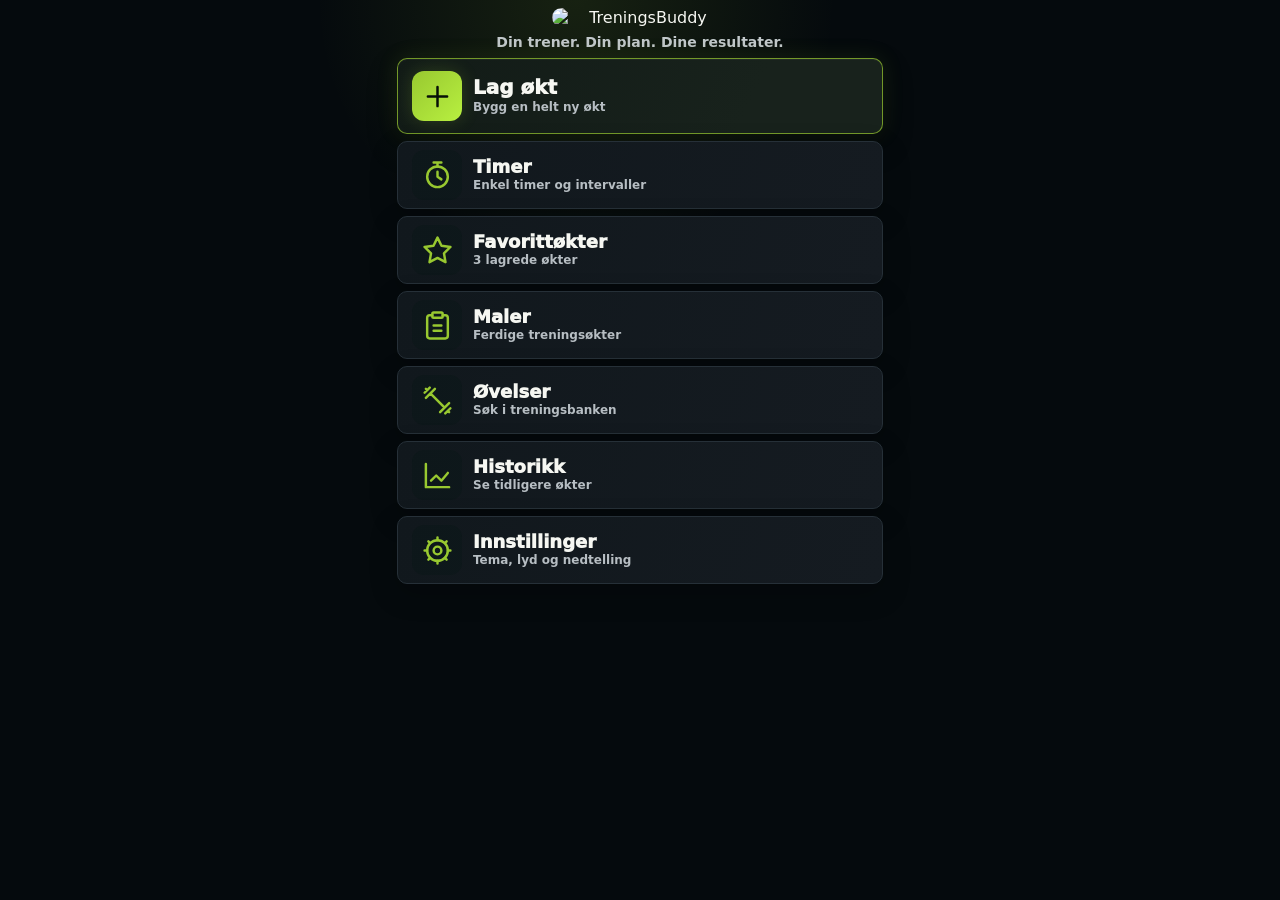
==== index.html @ 5ba58747 "BUGFIX" ====
﻿<!doctype html>
<html lang="no">
  <head>
    <meta charset="utf-8" />
    <meta name="viewport" content="width=device-width, initial-scale=1" />
    <meta name="theme-color" content="#0a0d10" />
    <link rel="manifest" href="./manifest.webmanifest" />
    <link rel="icon" type="image/png" sizes="32x32" href="./assets/icons/treningsbuddy-favicon-32.png?v=178" />
    <link rel="apple-touch-icon" href="./assets/icons/treningsbuddy-apple-touch-icon.png?v=178" />
    <meta http-equiv="Cache-Control" content="no-cache, no-store, must-revalidate" />
    <link rel="stylesheet" href="./app.css?v=180" />
    <title>treningsbuddy</title>
  </head>
  <body>
    <button class="globalHome" id="globalHome" type="button" aria-label="Gå til startsiden"><svg class="startPlay" viewBox="0 0 24 24" aria-hidden="true"><path d="m8 5 11 7-11 7z"/></svg><span>Start</span></button>
    <main class="app">
      <header class="topbar">
        <div><p class="eyebrow">treningsbuddy</p><h1>Min økt</h1></div>
      </header>
      <section class="grid" id="view"></section>
    </main>
    <script src="./workout-categories.js?v=180" defer></script>
    <script src="./description-loader.js?v=180" defer></script>
  </body>
</html>
---- app.css ----
﻿:root { color-scheme: dark; --bg:#0a0d10; --panel:#14181d; --strong:#1b2027; --line:#2b333d; --text:#f6f7f2; --muted:#a8b0b7; --accent:#98c830; --ink:#091007; --blue:#78b7ff; }
      * { box-sizing:border-box; }
      body { margin:0; min-height:100vh; background:linear-gradient(180deg,rgba(152,200,48,.08),transparent 220px),var(--bg); color:var(--text); font-family:Inter,system-ui,-apple-system,BlinkMacSystemFont,"Segoe UI",sans-serif; }
      button,input,textarea,select { font:inherit; }
      button { border:0; }
      h1,h2,h3,p { margin:0; }
      h1 { font-size:28px; line-height:1.05; }
      h2 { font-size:19px; }
      h3 { font-size:15px; line-height:1.25; }
      .app { width:min(100%,1120px); margin:0 auto; padding:14px 12px 40px; }
      .globalHome { position:fixed; top:10px; left:10px; z-index:50; min-height:42px; border-radius:8px; color:var(--text); background:#151b20; border:1px solid var(--line); padding:0 13px; font-weight:900; box-shadow:0 8px 24px rgba(0,0,0,.3); cursor:pointer; }
      .topbar { padding-left:74px; }
      .topbar,.quick,.section,.cardTop,.historyRow,.builderHead { display:flex; align-items:center; justify-content:space-between; gap:12px; }
      .topbar { padding:6px 2px 14px 74px; }
      .section { min-height:42px; margin-bottom:12px; }
      .eyebrow { color:var(--accent); font-size:12px; font-weight:900; text-transform:uppercase; }
      .stats { display:grid; gap:4px; justify-items:end; color:var(--muted); font-size:12px; font-weight:800; }
      .tabs { display:flex; gap:8px; overflow-x:auto; margin:0 -12px 14px; padding:0 12px 4px; scrollbar-width:none; }
      .tabs::-webkit-scrollbar { display:none; }
      .tab,.chip,.primary,.secondary,.icon { min-height:42px; border-radius:8px; cursor:pointer; font-weight:900; }
      .tab { flex:0 0 auto; color:var(--muted); background:var(--panel); border:1px solid var(--line); padding:0 12px; }
      .active,.chip.active { color:var(--ink); background:var(--accent); border-color:var(--accent); }
      .quick,.panel { background:rgba(20,24,29,.94); border:1px solid var(--line); border-radius:8px; box-shadow:0 16px 40px rgba(0,0,0,.28); }
      .quick { margin-bottom:14px; padding:14px; }
      .panel { padding:14px; }
      .grid { display:grid; gap:12px; }
      .cards { display:grid; grid-template-columns:1fr; gap:12px; }
      .homeHero,.flowGrid,.timerChoiceGrid { display:grid; gap:12px; }
      .homeDashboard { display:grid; gap:12px; }
      .homeChoice.homeSecondaryChoice { min-height:86px; }
      .homeTools { display:grid; grid-template-columns:repeat(2,minmax(0,1fr)); gap:10px; }
      .homeTool { display:flex; min-height:72px; flex-direction:column; align-items:flex-start; justify-content:center; gap:5px; color:var(--text); text-align:left; cursor:pointer; }
      .homeTool span,.homeChoice.homeSettingsChoice span { font-size:16px; font-weight:900; }
      .homeTool small,.homeChoice.homeSettingsChoice small { color:var(--muted); font-size:12px; font-weight:800; }
      .homeChoice.homeSettingsChoice { min-height:64px; padding:14px 18px; }
      .homeChoice,.flowChoice { width:100%; min-height:132px; align-items:flex-start; flex-direction:column; text-align:left; padding:18px; }
      .homeChoice span,.flowChoice span { display:block; font-size:22px; line-height:1.1; }
      .homeChoice small,.flowChoice small { color:inherit; opacity:.76; font-size:13px; font-weight:800; }
      .flowChoice { color:var(--text); cursor:pointer; }
      .compactFlowGrid { grid-template-columns:repeat(2,minmax(0,1fr)); gap:8px; }
      .compactFlowChoice { min-height:58px; align-items:center; justify-content:center; padding:10px; text-align:center; }
      .compactFlowChoice span { font-size:16px; line-height:1.15; }
      .compactFlowChoice small { color:var(--muted); opacity:1; font-size:12px; }
      .emptyCategory { display:grid; gap:10px; text-align:center; }
      .emptyCategory .actionPair { justify-content:center; }
      .timerChoiceGrid { grid-template-columns:repeat(3,minmax(0,1fr)); }
      .muted { color:var(--muted); }
      .primary,.secondary,.icon { display:inline-flex; align-items:center; justify-content:center; gap:8px; }
      .primary { background:var(--accent); color:var(--ink); padding:11px 14px; }
      .secondary,.chip,.icon { color:var(--text); background:var(--strong); border:1px solid var(--line); }
      .secondary { padding:11px 13px; }
      .icon { width:42px; flex:0 0 42px; }
      .small { width:34px; min-height:34px; flex-basis:34px; }
      .smallText { min-height:34px; padding:0 10px; font-size:12px; }
      .chipRow,.tags,.buttons,.metaLine { display:flex; flex-wrap:wrap; gap:8px; }
      .actionPair { justify-content:flex-end; }
      .chip { padding:0 12px; }
      .pill,.tag { display:inline-flex; align-items:center; min-height:26px; border:1px solid var(--line); border-radius:999px; color:var(--muted); background:rgba(255,255,255,.04); padding:5px 9px; font-size:12px; font-weight:800; }
      .list { display:grid; gap:8px; }
      .categoryGrid { display:grid; grid-template-columns:repeat(2,minmax(0,1fr)); gap:8px; }
      .exerciseList { display:grid; gap:8px; max-height:55vh; overflow:auto; padding-right:2px; }
      .exercisePick { display:grid; grid-template-columns:1fr auto; gap:8px 10px; align-items:center; border:1px solid var(--line); border-radius:8px; background:rgba(255,255,255,.035); padding:10px; }
      .builderSummary,.addedNotice { border:1px solid rgba(120,183,255,.45); border-radius:8px; background:rgba(120,183,255,.08); color:var(--text); padding:10px; font-size:13px; font-weight:800; }
      .addedNotice { border-color:rgba(152,200,48,.55); background:rgba(152,200,48,.1); }
      .newWorkoutPanel { border-color:rgba(120,183,255,.55); }
      .newWorkoutPanel:focus { outline:2px solid var(--accent); outline-offset:2px; }
      .activeWorkoutPanel { border-color:rgba(152,200,48,.75); background:rgba(20,29,22,.96); }
      .historyRow,.bankLine,.builderLine,.setRow { border:1px solid var(--line); border-radius:8px; background:rgba(255,255,255,.035); padding:10px; }
      .clickableRow { align-items:center; }
      .clickableRow .textButton { text-align:left; }
      .exerciseName { color:var(--text); font-size:15px; min-height:0; }
      .bankLine { display:grid; grid-template-columns:1fr auto; align-items:center; gap:10px; }
      .builderLine { display:grid; gap:10px; }
      .selectedExerciseCard { gap:8px; padding:10px 11px; }
      .selectedExerciseMain { display:grid; grid-template-columns:minmax(0,1fr) auto; align-items:center; gap:10px; min-width:0; }
      .selectedExerciseMain h3 { min-width:0; }
      .selectedExerciseMain .exerciseName { max-width:100%; text-align:left; overflow-wrap:anywhere; }
      .selectedExerciseMain .setCountControls { margin:0; gap:5px; white-space:nowrap; }
      .selectedExerciseMain .setCountControls .icon { width:34px; height:34px; min-height:34px; flex-basis:34px; font-size:19px; }
      .selectedExerciseMain .setCountControls strong { display:inline-block; min-width:52px; color:var(--muted); font-size:12px; line-height:1; text-align:center; white-space:nowrap; }
      .selectedExerciseActions { display:grid; grid-template-columns:minmax(82px,1fr) 34px 34px auto; align-items:center; gap:6px; }
      .selectedExerciseActions .compactAction { width:34px; height:34px; min-height:34px; flex-basis:34px; padding:0; font-size:17px; }
      .removeAction { min-height:34px; color:var(--muted); background:transparent; padding:0 7px; font-size:12px; font-weight:800; cursor:pointer; }
      .removeAction:hover,.removeAction:focus { color:#ffb4ac; background:rgba(255,120,105,.08); border-radius:8px; }
      .setRow { display:grid; grid-template-columns:28px 1fr 1fr auto auto; align-items:end; gap:8px; }
      .setNo { min-height:44px; display:grid; place-items:center; color:var(--muted); font-weight:900; }
      label { display:grid; gap:5px; color:var(--muted); font-size:12px; font-weight:900; }
      input,textarea,select { width:100%; color:var(--text); background:#0e1216; border:1px solid var(--line); border-radius:8px; min-height:44px; padding:11px; outline:0; }
      input[type="checkbox"] { width:18px; min-height:18px; accent-color:var(--accent); }
      textarea { min-height:70px; resize:vertical; }
      input:focus,textarea:focus,select:focus { border-color:var(--accent); }
      .meta,.records,.adviceGrid,.progressionGrid,.profileGrid,.sessionMeta,.historyControls,.timerGrid { display:grid; gap:8px; color:var(--muted); font-size:13px; }
      .filterGrid { grid-template-columns:repeat(2,minmax(0,1fr)); }
      .filterGrid input { grid-column:1/-1; }
      .records { grid-template-columns:repeat(2,minmax(0,1fr)); font-weight:800; }
      .progressionGrid { grid-template-columns:repeat(2,minmax(0,1fr)); }
      .stepList { margin:8px 0 0; padding-left:20px; color:var(--muted); }
      .stepList li + li { margin-top:4px; }
      .compactList { margin:8px 0 0; padding-left:18px; color:var(--muted); }
      .compactList li + li { margin-top:4px; }
      .compactList li { white-space:pre-line; }
      .profileGrid section { border:1px solid var(--line); border-radius:8px; background:rgba(255,255,255,.025); padding:10px; }
      .detailPanel { max-width:860px; margin:0 auto; }
      .detailPanel > h2 { margin:0 0 4px; font-size:26px; }
      .techniqueGuide { display:grid; }
      .techniqueGuide section { padding:14px 0; border-bottom:1px solid var(--line); }
      .techniqueGuide section:last-child { border-bottom:0; }
      .techniqueGuide h3 { margin:0 0 8px; font-size:16px; }
      .techniqueGuide p { margin:0; color:var(--muted); line-height:1.55; }
      .techniqueSteps { padding-top:10px; }
      .techniqueSteps .stepList { color:var(--text); font-size:15px; line-height:1.5; }
      .techniqueGuide textarea { min-height:88px; }
      .youtubeSearchButton { display:inline-flex; width:auto; }
      .repsCompact { display:grid; gap:6px; margin-bottom:10px; color:var(--muted); font-size:14px; }
      .videoPanel { display:grid; gap:10px; border:1px solid var(--line); border-radius:8px; background:rgba(255,255,255,.03); padding:12px; }
      .videoEmbed { width:100%; aspect-ratio:16/9; border:0; border-radius:8px; background:#0e1216; }
      .favoriteCard { border-color:rgba(152,200,48,.65); }
      .timerGrid { grid-template-columns:repeat(4,minmax(0,1fr)); }
      .cue { color:var(--text); border-color:rgba(152,200,48,.45); }
      .spark { height:54px; display:grid; grid-template-columns:repeat(8,minmax(5px,1fr)); align-items:end; gap:4px; border:1px solid var(--line); border-radius:8px; padding:8px; background:#0e1216; }
      .spark span { min-height:6px; border-radius:999px 999px 2px 2px; background:linear-gradient(180deg,var(--accent),var(--blue)); }
      .empty { color:var(--muted); border:1px dashed var(--line); border-radius:8px; padding:18px; text-align:center; }
      .link,.textButton { color:var(--accent); background:transparent; padding:0; font-weight:900; text-decoration:none; width:fit-content; }
      .advice { border-left:3px solid var(--accent); padding:8px 10px; background:rgba(152,200,48,.08); border-radius:0 8px 8px 0; }
      .sessionMeta { grid-template-columns:repeat(4,minmax(0,1fr)); }
      .historyControls { grid-template-columns:1fr 180px; }
      .focusWorkout { display:grid; gap:14px; }
      .workoutProgress { height:8px; overflow:hidden; border-radius:999px; background:#0e1216; border:1px solid var(--line); }
      .workoutProgress span { display:block; height:100%; border-radius:999px; background:linear-gradient(90deg,var(--accent),var(--blue)); }
      .neighborGrid { display:grid; grid-template-columns:repeat(2,minmax(0,1fr)); gap:10px; }
      .neighborCard { display:grid; gap:4px; min-height:78px; border:1px solid var(--line); border-radius:8px; background:rgba(255,255,255,.035); padding:10px; }
      .neighborCard span,.clockLabel { color:var(--muted); font-size:12px; font-weight:900; }
      .neighborCard strong { font-size:14px; line-height:1.2; }
      .neighborCard small,.exercisePlan { color:var(--muted); font-size:13px; }
      .emptyNeighbor { opacity:.58; }
      .currentExerciseCard { display:grid; gap:12px; text-align:center; border:1px solid rgba(152,200,48,.55); border-radius:8px; background:rgba(152,200,48,.07); padding:16px; }
      .currentExerciseCard h1 { font-size:clamp(30px,7vw,56px); letter-spacing:0; overflow-wrap:anywhere; }
      .currentExerciseCard .exerciseName { font-size:inherit; color:var(--text); margin:0 auto; }
      .workoutClock { width:min(72vw,260px); aspect-ratio:1; margin:2px auto; display:grid; place-items:center; border-radius:50%; border:10px solid rgba(152,200,48,.35); background:radial-gradient(circle,rgba(152,200,48,.16),rgba(10,13,16,.92)); color:var(--text); font-size:clamp(42px,14vw,76px); line-height:1; font-weight:1000; font-variant-numeric:tabular-nums; box-shadow:0 0 0 1px var(--line),0 18px 42px rgba(0,0,0,.35); }
      .workoutClock.running { border-color:var(--accent); color:var(--accent); }
      .intervalStatus { display:flex; align-items:center; justify-content:center; gap:12px; font-weight:900; }
      .intervalStatus strong { min-width:92px; border-radius:8px; padding:8px 12px; background:var(--strong); }
      .intervalStatus .work { color:var(--ink); background:var(--accent); }
      .intervalStatus .rest { color:#06101b; background:var(--blue); }
      .intervalStatus .done { color:var(--text); background:var(--strong); }
      .strengthMode { display:grid; gap:4px; border:1px solid var(--line); border-radius:8px; background:rgba(255,255,255,.035); padding:14px; }
      .strengthMode span { color:var(--muted); font-size:13px; }
      .soundPicker { display:grid; gap:10px; border:1px solid var(--line); border-radius:8px; background:rgba(255,255,255,.03); padding:12px; }
      .commonTimerSettings { display:grid; gap:12px; border:1px solid rgba(120,183,255,.5); border-radius:8px; background:rgba(120,183,255,.07); padding:12px; }
      .randomWorkoutRow { display:flex; align-items:center; justify-content:flex-end; gap:10px; flex-wrap:wrap; }
      .randomCountChoices { display:flex; gap:6px; }
      .builderTopActions { display:grid; grid-template-columns:1fr 1fr; gap:8px; }
      .builderTopActions button { min-height:50px; }
      .randomChoicePanel { display:flex; align-items:center; justify-content:space-between; gap:12px; padding:10px 0; border-bottom:1px solid var(--line); }
      .builderFilters { padding:10px 0; border-bottom:1px solid var(--line); }
      .setCountControls { display:flex; align-items:center; gap:10px; margin-top:8px; }
      .setCountControls .icon { width:40px; height:40px; min-height:40px; padding:0; font-size:22px; }
      .exerciseActions { justify-content:center; }
      .swapPanel { display:grid; gap:10px; text-align:left; border:1px solid rgba(120,183,255,.5); border-radius:8px; background:#101820; padding:12px; }
      .swapList { display:grid; gap:8px; max-height:48vh; overflow:auto; }
      .swapOption { display:grid; gap:4px; width:100%; min-height:58px; text-align:left; color:var(--text); background:var(--strong); border:1px solid var(--line); border-radius:8px; padding:10px; cursor:pointer; }
      .swapOption:hover,.swapOption:focus { border-color:var(--accent); }
      .swapOption span { color:var(--muted); font-size:12px; }
      .activeTimerControls { text-align:left; }
      .activeTimerButtons,.navButtons { justify-content:center; }
      button:disabled { opacity:.45; cursor:not-allowed; }
      @media (max-width:560px) { .topbar,.quick,.cardTop { align-items:stretch; flex-direction:column; } .quick .primary { width:100%; } .section { align-items:center; } .section .secondary { width:auto; flex:0 0 auto; } .setRow { grid-template-columns:24px 1fr 1fr; } .setRow .secondary { grid-column:1/-1; } .sessionMeta,.historyControls,.records,.progressionGrid,.filterGrid,.timerGrid,.categoryGrid,.timerChoiceGrid,.neighborGrid { grid-template-columns:1fr; } .exercisePick { grid-template-columns:1fr; } .actionPair { display:grid; grid-template-columns:repeat(2,minmax(0,1fr)); width:100%; } .actionPair .primary { grid-column:1/-1; } .actionPair .primary,.actionPair .secondary,.navButtons .primary,.navButtons .secondary,.activeTimerButtons .primary,.activeTimerButtons .secondary { width:100%; min-height:44px; } }
      @media (min-width:760px) { .cards { grid-template-columns:repeat(2,minmax(0,1fr)); } }
      @media (min-width:1040px) { .cards.three { grid-template-columns:repeat(3,minmax(0,1fr)); } }



      body.focusModeActive { background:#050708; }
      body.focusModeActive .topbar, body.focusModeActive .tabs, body.focusModeActive .quick { display:none; }
      body.focusModeActive .app { max-width:760px; padding:62px 10px 28px; }
      .focusScreen { display:grid; gap:14px; min-height:calc(100vh - 24px); border-color:rgba(152,200,48,.58); background:linear-gradient(180deg,rgba(152,200,48,.08),rgba(10,13,16,.98) 220px); touch-action:pan-y; }
      .focusTop { display:flex; align-items:center; justify-content:space-between; gap:10px; color:var(--muted); font-size:13px; font-weight:900; }
      .focusTopActions { display:flex; align-items:center; gap:8px; }
      .focusMenuWrap { position:relative; }
      .focusMenuButton { width:40px; min-width:40px; height:40px; min-height:40px; display:grid; place-items:center; padding:0; border-radius:8px; font-size:22px; line-height:1; }
      .focusDropdown { position:absolute; z-index:30; top:calc(100% + 8px); right:0; width:min(250px,calc(100vw - 34px)); display:grid; gap:7px; padding:9px; border:1px solid rgba(152,200,48,.45); border-radius:10px; background:#151b20; box-shadow:0 18px 44px rgba(0,0,0,.55); }
      .focusDropdown button { width:100%; min-height:44px; text-align:left; justify-content:flex-start; }
      body.lightMode .focusDropdown { background:#fff; }
      .focusHero { display:grid; gap:8px; text-align:center; padding:8px 0 2px; }
      .focusHero h1, .minimalFocus h1 { font-size:clamp(38px,10vw,76px); line-height:1; letter-spacing:0; overflow-wrap:anywhere; }
      .focusHero .exerciseName { color:var(--text); font-size:inherit; margin:0 auto; }
      .focusInfo { display:grid; gap:12px; text-align:center; border:1px solid rgba(255,255,255,.08); border-radius:8px; background:rgba(255,255,255,.035); padding:14px; }
      .focusPrimary { width:100%; min-height:58px; font-size:17px; }
      .setProgress { display:grid; grid-template-columns:repeat(auto-fit,minmax(24px,1fr)); gap:7px; }
      .setProgress span { height:7px; border-radius:4px; background:var(--line); }
      .setProgress span.done { background:var(--accent); }
      .nextExercise { display:grid; gap:4px; border-top:1px solid var(--line); padding-top:12px; }
      .nextExercise span,.nextExercise small { color:var(--muted); }
      .focusSecondary { display:grid; grid-template-columns:1fr auto; gap:8px; }
      .focusMore { display:grid; gap:10px; border-top:1px solid var(--line); padding-top:10px; }
      .timerFocus { background:rgba(152,200,48,.045); }
      .setCheckRow { display:grid; grid-template-columns:repeat(auto-fit,minmax(48px,1fr)); gap:8px; }
      .setCheck { min-height:48px; border-radius:8px; background:var(--strong); border:1px solid var(--line); color:var(--text); font-weight:1000; }
      .setCheck.done { background:var(--accent); color:var(--ink); border-color:var(--accent); }
      .restFocus { display:grid; gap:8px; justify-items:center; border:1px solid rgba(120,183,255,.4); border-radius:8px; background:rgba(120,183,255,.08); padding:12px; }
      .restFocus strong { font-size:clamp(34px,11vw,64px); font-variant-numeric:tabular-nums; color:var(--blue); }
      .focusBlock { display:grid; gap:8px; border:1px solid var(--line); border-radius:8px; background:rgba(255,255,255,.028); padding:12px; }
      .focusBlock h2 { font-size:15px; color:var(--accent); }
      .focusList { margin:0; padding-left:20px; color:var(--text); font-weight:800; }
      .focusList li + li { margin-top:6px; }
      .warningBlock { border-color:rgba(255,205,117,.38); background:rgba(255,205,117,.07); }
      .warningBlock.isExpandable { cursor:pointer; }
      .warningBlock h2 { display:flex; align-items:center; justify-content:space-between; gap:10px; }
      .warningBlock h2 span { color:var(--muted); font-size:12px; font-weight:900; }
      .focusMistakeList { display:grid; gap:10px; margin:0; padding:0; list-style:none; color:var(--text); }
      .focusMistakeList li { display:grid; gap:4px; }
      .focusMistakeList strong { font-size:14px; }
      .focusMistakeList span { color:var(--muted); line-height:1.45; }
      .focusBottom { position:sticky; bottom:8px; z-index:5; border:1px solid rgba(255,255,255,.08); border-radius:8px; background:rgba(10,13,16,.92); backdrop-filter:blur(10px); padding:8px; }
      .setLogOverlay { position:fixed; inset:0; z-index:1200; display:grid; place-items:center; background:rgba(2,5,7,.78); backdrop-filter:blur(8px); padding:18px; }
      .setLogDialog { width:min(100%,390px); display:grid; gap:14px; color:var(--text); background:#141a1f; border:1px solid rgba(152,200,48,.45); border-radius:8px; box-shadow:0 24px 70px rgba(0,0,0,.58),0 0 26px rgba(152,200,48,.08); padding:20px; }
      .setLogDialog h2 { color:var(--accent); font-size:13px; text-transform:uppercase; }
      .setLogDialog h3 { font-size:23px; }
      .previousSet { color:var(--muted); font-size:13px; font-weight:800; }
      .setLogFields { display:grid; grid-template-columns:1fr 1fr; gap:10px; }
      .setLogDialog .primary,.setLogDialog .secondary { width:100%; min-height:50px; }
      .prNotice { border:1px solid rgba(152,200,48,.5); border-radius:8px; background:rgba(152,200,48,.1); color:var(--accent); padding:10px; font-weight:1000; }
      .historyExercise { display:grid; gap:0; }
      .historySetLogs { display:grid; gap:5px; margin:-1px 8px 0; border:1px solid var(--line); border-top:0; border-radius:0 0 8px 8px; background:rgba(152,200,48,.04); padding:9px 11px; color:var(--muted); font-size:12px; font-weight:750; }
      .prBadge { display:inline-flex; align-items:center; min-height:20px; margin-left:5px; border-radius:999px; background:var(--accent); color:var(--ink); padding:2px 7px; font-size:10px; font-weight:1000; }
      .minimalFocus { place-content:center; text-align:center; }
      .minimalFocus .focusCue { display:grid; gap:6px; border:1px solid var(--line); border-radius:8px; padding:12px; background:rgba(255,255,255,.035); }
      .templateCard .historyRow { grid-template-columns:1fr auto; }
      @media (max-width:560px) { .globalHome { top:8px; left:8px; } .topbar { padding:48px 2px 14px; } .randomWorkoutRow .secondary { width:100%; } .focusTop { align-items:center; flex-direction:row; } .focusBottom { display:grid; grid-template-columns:1fr; } .focusBottom .primary, .focusBottom .secondary { width:100%; min-height:50px; } .focusScreen .sessionMeta { grid-template-columns:1fr; } }

.settingsStack { display:grid; gap:12px; }
.settingsGroup { display:grid; gap:16px; }
.settingRow,.volumeSetting>span { display:flex; align-items:center; justify-content:space-between; gap:12px; }
.segmented { display:flex; gap:6px; }
.volumeSetting { display:grid; gap:8px; }
.volumeSetting output { color:var(--accent); font-weight:900; }
.toggleSetting { display:grid; grid-template-columns:auto 1fr; align-items:center; gap:10px; cursor:pointer; }
.toggleSetting input { width:22px; min-height:22px; accent-color:var(--accent); }
.toggleSetting span { display:grid; gap:3px; }
.toggleSetting small { color:var(--muted); }
body.lightMode { color-scheme:light; --bg:#f4f6f3; --panel:#ffffff; --strong:#edf1ec; --line:#c9d2c9; --text:#172019; --muted:#5c685f; background:linear-gradient(180deg,rgba(152,200,48,.09),transparent 220px),var(--bg); }
body.lightMode .quick,body.lightMode .panel { background:rgba(255,255,255,.97); box-shadow:0 12px 30px rgba(28,45,31,.1); }
body.lightMode .tab,body.lightMode .globalHome { background:#fff; }
body.lightMode input,body.lightMode textarea,body.lightMode select { background:#fff; color:var(--text); }
body.lightMode .exercisePick,body.lightMode .historyRow,body.lightMode .bankLine,body.lightMode .builderLine,body.lightMode .setRow,body.lightMode .focusBlock { background:rgba(20,45,25,.035); }
body.lightMode .focusScreen { background:linear-gradient(180deg,rgba(152,200,48,.1),rgba(255,255,255,.98) 220px); }
body.lightMode .focusBottom { background:rgba(255,255,255,.94); }
@media (max-width:560px) { .settingRow { align-items:flex-start; flex-direction:column; } .segmented { width:100%; } .segmented .chip { flex:1; } }.commonSetControls { display:grid; gap:10px; border:1px solid rgba(152,200,48,.42); border-radius:8px; background:rgba(152,200,48,.07); padding:12px; }
.commonSetChoices { display:flex; flex-wrap:wrap; align-items:end; gap:7px; }
.customSetChoice { display:grid; gap:4px; min-width:112px; color:var(--muted); font-size:12px; font-weight:800; }
.customSetChoice input { width:112px; }
body.lightMode .commonSetControls { background:rgba(152,200,48,.08); }
@media (max-width:560px) { .commonSetChoices .chip { flex:1 1 42px; } .customSetChoice { flex:1 1 112px; } }
.commonSetConfirm { display:flex; align-items:center; justify-content:space-between; gap:10px; border-top:1px solid rgba(152,200,48,.35); padding-top:10px; }
@media (max-width:560px) { .commonSetConfirm { align-items:stretch; flex-direction:column; } }
.stagePrompt,.completionScreen { align-content:center; text-align:center; }
.stagePrompt h1,.completionScreen h1 { font-size:clamp(30px,9vw,54px); }
.guidedPreview { display:grid; gap:7px; text-align:left; }
.guidedPreview span { display:grid; grid-template-columns:30px 1fr; align-items:center; gap:8px; border:1px solid var(--line); border-radius:8px; padding:9px; background:rgba(255,255,255,.035); }
.guidedPreview b { display:grid; place-items:center; width:28px; height:28px; border-radius:50%; background:var(--strong); }
.stageChoiceButtons { display:grid; grid-template-columns:1fr 1fr; gap:10px; }
.stageChoiceButtons button { min-height:58px; }
.guidedStage { align-content:start; text-align:center; }
.completionMessage { color:var(--accent); font-size:clamp(22px,7vw,36px); font-weight:1000; }
.completionStats { display:grid; grid-template-columns:repeat(4,minmax(0,1fr)); gap:8px; }
.completionStats span { display:grid; gap:5px; border:1px solid var(--line); border-radius:8px; padding:12px 8px; background:rgba(255,255,255,.035); }
.completionStats small { color:var(--muted); }
.completionScreen label { display:grid; gap:8px; text-align:left; font-weight:900; }
body.lightMode .guidedPreview span,body.lightMode .completionStats span { background:rgba(20,45,25,.035); }
@media (max-width:560px) { .stageChoiceButtons { grid-template-columns:1fr; } .completionStats { grid-template-columns:repeat(2,minmax(0,1fr)); } }
.timerStepPanel { max-width:680px; margin:0 auto; }
.timerStepPanel > .primary { width:100%; min-height:52px; }

@media (max-width:380px) { .selectedExerciseMain { grid-template-columns:1fr; } .selectedExerciseMain .setCountControls { justify-content:flex-start; } }

.compactTemplateCard { align-content:start; }
.templateMeta { grid-template-columns:repeat(3,minmax(0,1fr)); }
.templateExerciseDetails { border-top:1px solid var(--line); border-bottom:1px solid var(--line); padding:8px 0; }
.templateExerciseDetails summary { color:var(--accent); font-weight:900; cursor:pointer; list-style-position:inside; }
.templateExerciseDetails[open] summary { margin-bottom:8px; }
@media (max-width:560px) { .templateMeta { grid-template-columns:1fr 1fr; } .templateMeta span:last-child { grid-column:1/-1; } }
body.homeScreenActive { background:radial-gradient(circle at 45% 0,rgba(152,200,48,.12),transparent 260px),#050a0d; }
body.homeScreenActive .globalHome { display:none; }
body.homeScreenActive .app { width:min(100%,520px); padding:8px 17px 24px; }
body.homeScreenActive .topbar { display:block; padding:0 11px 8px; }
.homeBrand { display:grid; justify-items:center; gap:7px; text-align:center; }
.homeBrandImage { width:clamp(148px,42vw,176px); object-fit:contain; object-position:center; display:block; border-radius:16px; margin:0 auto; }
.homeBrand h1 { color:#98c830; font-size:clamp(34px,9.5vw,43px); line-height:1; letter-spacing:0; font-weight:1000; }
.homeBrand p { color:#c2c8cb; font-size:14px; font-weight:700; }
body.homeScreenActive .homeDashboard { gap:7px; }
.homeMenuCard { width:100%; min-height:68px; display:grid; grid-template-columns:50px minmax(0,1fr); align-items:center; gap:11px; color:var(--text); background:linear-gradient(105deg,#11181d,#151b21); border:1px solid #263038; border-radius:10px; padding:8px 14px; text-align:left; box-shadow:0 10px 28px rgba(0,0,0,.22); cursor:pointer; }
.homeMenuCard:hover,.homeMenuCard:focus-visible { border-color:rgba(152,200,48,.65); box-shadow:0 12px 30px rgba(0,0,0,.25),0 0 18px rgba(152,200,48,.08); outline:0; }
.homeMenuPrimary { min-height:76px; color:var(--text); background:linear-gradient(115deg,#121b17,#18221c 72%); border-color:rgba(152,200,48,.72); box-shadow:0 12px 30px rgba(0,0,0,.28),0 0 22px rgba(152,200,48,.12),inset 0 1px 0 rgba(255,255,255,.04); }
.homeMenuIcon { width:50px; height:50px; display:grid; place-items:center; color:#98c830; border-radius:12px; background:rgba(7,24,20,.28); font-size:38px; line-height:1; font-weight:500; }
.homeMenuPrimary .homeMenuIcon { color:#071007; background:linear-gradient(135deg,#98c830,#b8f040); font-size:40px; box-shadow:0 0 18px rgba(152,200,48,.2); }
.homeMenuCopy { min-width:0; display:grid; gap:3px; }
.homeMenuCopy strong { font-size:18px; line-height:1.08; font-weight:950; }
.homeMenuCopy small { color:#b7bec3; font-size:12px; line-height:1.15; font-weight:700; }
.homeMenuPrimary .homeMenuCopy strong { color:#f6f7f2; font-size:20px; }
.homeMenuPrimary .homeMenuCopy small { color:#b7bec3; }
body.lightMode.homeScreenActive { background:#f4f6f3; }
body.lightMode .homeBrand h1 { color:#6f921f; }
body.lightMode .homeBrand p { color:var(--muted); }
body.lightMode .homeMenuCard { color:var(--text); background:#fff; border-color:var(--line); box-shadow:0 10px 24px rgba(28,45,31,.08); }
body.lightMode .homeMenuPrimary { color:var(--text); background:#fff; border-color:#87b02c; box-shadow:0 10px 24px rgba(28,45,31,.08),0 0 18px rgba(152,200,48,.14); }
body.lightMode .homeMenuCopy small { color:var(--muted); }
body.lightMode .homeMenuPrimary .homeMenuCopy small { color:var(--muted); }
@media (max-height:760px) { body.homeScreenActive .app { padding-top:6px; padding-bottom:18px; } body.homeScreenActive .topbar { padding-bottom:7px; } .homeBrand { gap:6px; } .homeBrandImage { width:clamp(138px,40vw,164px); } .homeBrand p { font-size:13px; } body.homeScreenActive .homeDashboard { gap:6px; } .homeMenuCard { min-height:63px; padding-top:7px; padding-bottom:7px; } .homeMenuPrimary { min-height:70px; } }
@media (max-width:380px) { body.homeScreenActive .app { padding-left:12px; padding-right:12px; } .homeBrandImage { width:clamp(136px,42vw,158px); } .homeMenuCard { grid-template-columns:48px minmax(0,1fr); padding:7px 12px; } .homeMenuIcon { width:48px; height:48px; } }
.homeMenuIcon svg { width:31px; height:31px; fill:none; stroke:currentColor; stroke-width:1.9; stroke-linecap:round; stroke-linejoin:round; }
.homeMenuPrimary .homeMenuIcon svg { width:33px; height:33px; stroke-width:1.8; }

body.flowSelectionActive { overflow-x:hidden; background:radial-gradient(circle at 50% 0,rgba(152,200,48,.07),transparent 250px),#050a0d; }
body.flowSelectionActive .globalHome,body.flowSelectionActive .topbar { display:none; }
body.flowSelectionActive .app { width:min(100%,560px); padding:14px 17px 28px; }
.flowSelectionHeader { position:relative; display:grid; grid-template-columns:minmax(0,1fr) auto; align-items:start; gap:16px; margin-bottom:22px; padding:12px 2px 0; }
.flowSelectionTitle { min-width:0; }
.flowSelectionLogo { height:clamp(88px,16vw,96px); width:auto; object-fit:contain; justify-self:end; align-self:start; margin-top:0; opacity:.96; filter:drop-shadow(0 10px 20px rgba(0,0,0,.28)); }
.flowCategoryArrow svg { width:25px; height:25px; fill:none; stroke:currentColor; stroke-width:2; stroke-linecap:round; stroke-linejoin:round; }
.flowBrand { margin-bottom:12px; color:#98c830; font-size:12px; line-height:1; font-weight:1000; white-space:nowrap; }
.flowSelectionHeader h2 { font-size:38px; line-height:1.02; font-weight:1000; }
.flowSubtitle { margin-top:9px; color:#aeb7bc; font-size:16px; line-height:1.2; font-weight:650; }
.flowCategoryGrid { display:grid; grid-template-columns:repeat(2,minmax(0,1fr)); grid-template-rows:repeat(5,minmax(88px,1fr)); gap:10px; min-height:calc(100dvh - 174px); }
.flowCategoryCard { position:relative; isolation:isolate; overflow:hidden; min-width:0; min-height:0; display:grid; grid-template-columns:54px minmax(0,1fr); align-items:center; gap:12px; color:var(--text); background:linear-gradient(145deg,#121a1f,#0b1216 82%); border:1px solid #29363d; border-radius:8px; padding:12px; text-align:left; box-shadow:0 8px 20px rgba(0,0,0,.24),inset 0 1px 0 rgba(255,255,255,.025); cursor:pointer; transition:transform .18s ease,border-color .18s ease,box-shadow .18s ease,background-color .18s ease; -webkit-tap-highlight-color:transparent; }
.flowCategoryCard::before { display:none; }
.flowCategoryCard::after { display:none; }
.flowCategoryCard:hover,.flowCategoryCard:focus-visible,.flowCategoryCard.isSelected { transform:translateY(-2px); border-color:rgba(152,200,48,.58); box-shadow:0 16px 32px rgba(0,0,0,.34),0 0 22px rgba(152,200,48,.09),inset 0 1px 0 rgba(255,255,255,.04); outline:0; }
.flowCategoryCard:active { transform:scale(.982); border-color:rgba(152,200,48,.8); box-shadow:0 6px 16px rgba(0,0,0,.3),0 0 24px rgba(152,200,48,.16); }
.flowCategoryIcon { position:relative; z-index:1; width:54px; height:54px; display:grid; place-items:center; color:#b8f040; }
.flowCategoryIcon::after { display:none; }
.flowCategoryIcon svg { width:48px; height:48px; fill:none; stroke:currentColor; stroke-width:1.9; stroke-linecap:round; stroke-linejoin:round; }
.flowCategoryCopy { position:relative; z-index:1; min-width:0; display:grid; gap:7px; }
.flowCategoryCopy strong { min-width:0; font-size:18px; line-height:1.05; font-weight:950; white-space:nowrap; letter-spacing:0; }
.flowCategoryCopy small { color:#a9b1b7; font-size:12px; line-height:1.1; font-weight:750; }
.flowCategoryArrow { display:none; }
.flowCategoryCard[data-flow-id="morgen"] .flowCategoryCopy strong { font-size:15px; }
body.lightMode.flowSelectionActive { background:#f4f6f3; }
body.lightMode .flowCategoryCard { background:#fff; border-color:var(--line); box-shadow:0 10px 24px rgba(28,45,31,.08); }
body.lightMode .flowSubtitle,body.lightMode .flowCategoryCopy small { color:var(--muted); }
@media (max-width:420px) { body.flowSelectionActive .app { padding:12px 14px 20px; } .flowSelectionHeader { margin-bottom:18px; padding-top:8px; gap:12px; } .flowSelectionLogo { height:clamp(84px,21vw,94px); width:auto; } .flowSelectionHeader h2 { font-size:35px; } .flowSubtitle { margin-top:8px; font-size:15px; } .flowCategoryGrid { grid-template-rows:repeat(5,minmax(82px,1fr)); min-height:calc(100dvh - 164px); gap:9px 10px; } .flowCategoryCard { grid-template-columns:42px minmax(0,1fr); gap:8px; padding:10px 8px; } .flowCategoryIcon { width:42px; height:42px; } .flowCategoryIcon svg { width:39px; height:39px; } .flowCategoryCopy { gap:5px; } .flowCategoryCopy strong { font-size:15px; } .flowCategoryCard[data-flow-id="kroppsvekt"] .flowCategoryCopy strong { font-size:13px; } .flowCategoryCard[data-flow-id="morgen"] .flowCategoryCopy strong { font-size:12px; } .flowCategoryCopy small { font-size:11px; } }

.globalHome { display:inline-flex; align-items:center; gap:8px; }
.startPlay { width:19px; height:19px; fill:none; stroke:var(--accent); stroke-width:2; stroke-linecap:round; stroke-linejoin:round; }

.selectedExerciseList { display:grid; gap:8px; }
.selectedExerciseCard { position:relative; touch-action:none; user-select:none; cursor:grab; transition:transform .18s ease,box-shadow .18s ease,border-color .18s ease,opacity .18s ease; }
.selectedExerciseHeader { display:grid; grid-template-columns:minmax(0,1fr) 36px; align-items:center; gap:10px; }
.selectedExerciseHeader h3 { min-width:0; }
.selectedExerciseHeader .exerciseName { max-width:100%; overflow-wrap:anywhere; text-align:left; }
.selectedExerciseActions { display:flex; align-items:center; justify-content:space-between; gap:10px; }
.selectedExerciseActions .setCountControls { margin:0; }
.selectedExerciseActions .techniqueAction { margin-left:auto; }
.trashAction { width:36px; height:36px; display:grid; place-items:center; padding:0; border-radius:8px; }
.trashAction svg { width:19px; height:19px; fill:none; stroke:currentColor; stroke-width:1.8; stroke-linecap:round; stroke-linejoin:round; }
.selectedExerciseCard.isDragging { cursor:grabbing; transform:scale(1.02); border-color:rgba(152,200,48,.72); background:#1a2025; box-shadow:0 18px 42px rgba(0,0,0,.48); opacity:.98; }
.dragPlaceholder { border:1px dashed rgba(152,200,48,.55); border-radius:8px; background:rgba(152,200,48,.07); transition:height .18s ease,transform .18s ease; }
body.lightMode .selectedExerciseCard.isDragging { background:#fff; box-shadow:0 18px 38px rgba(28,45,31,.2); }
@media (max-width:380px) { .selectedExerciseActions { gap:6px; } .selectedExerciseActions .setCountControls { gap:4px; } }

.backPromptOverlay { position:fixed; inset:0; z-index:2000; display:grid; place-items:center; padding:20px; background:rgba(2,5,7,.78); backdrop-filter:blur(8px); }
.backPrompt { width:min(100%,420px); display:grid; gap:12px; border:1px solid rgba(152,200,48,.45); border-radius:10px; background:#151b20; padding:20px; box-shadow:0 24px 70px rgba(0,0,0,.55); }
.backPrompt h2 { font-size:21px; }
.backPrompt p { color:var(--muted); }
.backPromptActions { display:grid; gap:8px; }
.backPromptActions button { width:100%; min-height:48px; }
.dangerAction { color:#ffb4ac; border-color:rgba(255,120,105,.42); }
body.lightMode .backPrompt { background:#fff; }
.historyViews{flex-shrink:0}
.recordSearch{margin-bottom:14px}
.recordSearch label{font-weight:700}
.personalRecordsGrid{grid-template-columns:repeat(2,minmax(0,1fr))}
.personalRecordCard{gap:14px}
.recordMetrics{display:grid;grid-template-columns:repeat(2,minmax(0,1fr));gap:10px}
.recordMetrics span{display:grid;gap:3px;padding:10px;border:1px solid var(--line);border-radius:8px;background:color-mix(in srgb,var(--panel) 82%,transparent)}
.recordMetrics small{color:var(--muted);font-size:.78rem}
.recordMetrics strong{font-size:.96rem}
.aboutSettings .settingRow{align-items:flex-start}
.aboutSettings .settingRow strong{max-width:62%;text-align:right;font-size:.92rem}
.setLogError{margin:0;color:#ff9b94;font-weight:700;font-size:.88rem}
.workoutPreviewPanel{max-width:760px;margin:0 auto}
.readonlyExerciseList{display:grid;gap:8px}
.readonlyExercise{display:grid;grid-template-columns:32px minmax(0,1fr);align-items:center;gap:10px;padding:12px;border:1px solid var(--line);border-radius:8px;background:color-mix(in srgb,var(--panel) 88%,transparent)}
.readonlyExercise>span{display:grid;place-items:center;width:28px;height:28px;border-radius:50%;background:rgba(152,200,48,.12);color:var(--accent);font-weight:800}
.readonlyExercise div{display:grid;gap:3px;min-width:0}.readonlyExercise strong{overflow-wrap:anywhere}.readonlyExercise small{color:var(--muted)}
.previewActions{margin-top:4px}.previewActions .primary,.previewActions .secondary{min-height:48px}
@media(max-width:700px){.historyHeader{align-items:flex-start;flex-direction:column}.historyViews{width:100%}.historyViews .chip{flex:1}.personalRecordsGrid{grid-template-columns:1fr}.recordMetrics{gap:8px}}

.timerHeader{margin-bottom:12px}
.standaloneTimer{max-width:680px;margin:0 auto;display:grid;gap:18px;text-align:center;padding:clamp(18px,5vw,32px)}
.timerModeTabs{display:grid;grid-template-columns:1fr 1fr;gap:8px}
.timerModeTabs .chip{min-height:44px}
.standalonePhase{color:var(--muted);font-size:.88rem;font-weight:900;letter-spacing:.18em}
.standalonePhase.work{color:var(--accent)}
.standalonePhase.rest{color:#75c8ff}
.standaloneClock{font-variant-numeric:tabular-nums;font-size:clamp(4.5rem,22vw,8.5rem);font-weight:950;line-height:.9;letter-spacing:-.065em;color:var(--text);text-shadow:0 10px 36px rgba(0,0,0,.28)}
.standaloneClock.running{color:var(--accent)}
.standaloneRound{margin-top:-8px;color:var(--muted);font-size:1.05rem;font-weight:800}
.timerMainActions{display:grid;grid-template-columns:2fr 1fr;gap:10px}
.timerMainActions button{min-height:54px;font-size:1rem}
.timerSetup{display:grid;gap:12px;padding-top:18px;border-top:1px solid var(--line);text-align:left}
.timerSetup h3{font-size:1rem}
.timerPresets{display:flex;flex-wrap:wrap;gap:8px}
.timerPresets .chip{flex:1;min-width:72px;min-height:42px}
.timerCustom{display:grid;grid-template-columns:repeat(2,minmax(0,1fr)) auto;align-items:end;gap:10px}
.timerCustom.intervalCustom{grid-template-columns:repeat(3,minmax(0,1fr)) auto}
.timerCustom label{display:grid;gap:6px;color:var(--muted);font-size:.78rem;font-weight:750}
.timerCustom input{width:100%;min-height:44px;text-align:center;font-size:1rem}
.timerCustom button{min-height:44px}
body.lightMode .standaloneClock{text-shadow:none}
@media(max-width:560px){.timerCustom,.timerCustom.intervalCustom{grid-template-columns:repeat(2,minmax(0,1fr))}.timerCustom button{grid-column:1/-1}.standaloneTimer{gap:16px}.timerMainActions{grid-template-columns:1fr 1fr}}
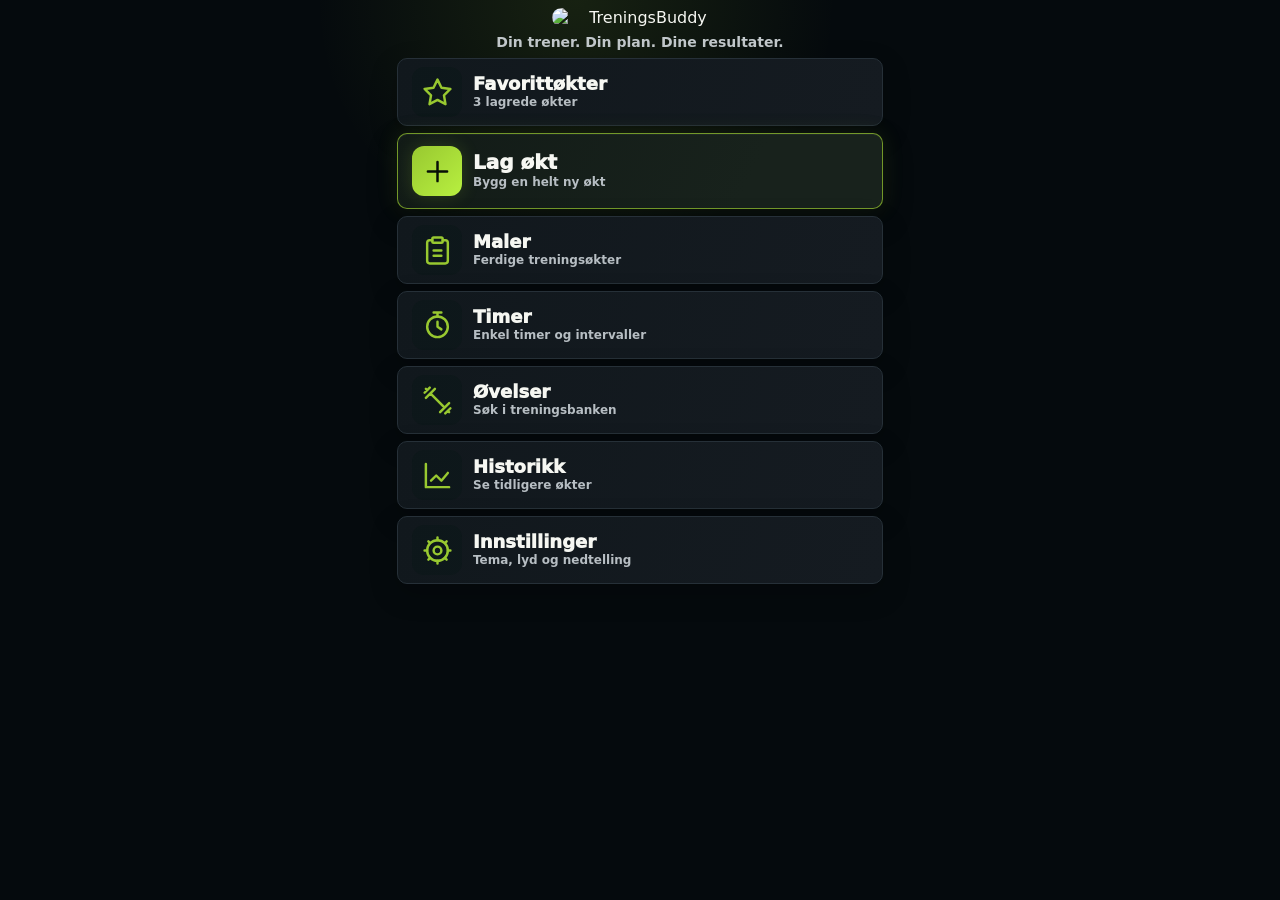
==== commit 8765ecd3: "Update" ====
--- a/index.html
+++ b/index.html
@@ -5,10 +5,10 @@
     <meta name="viewport" content="width=device-width, initial-scale=1" />
     <meta name="theme-color" content="#0a0d10" />
     <link rel="manifest" href="./manifest.webmanifest" />
-    <link rel="icon" type="image/png" sizes="32x32" href="./assets/icons/treningsbuddy-favicon-32.png?v=178" />
-    <link rel="apple-touch-icon" href="./assets/icons/treningsbuddy-apple-touch-icon.png?v=178" />
+    <link rel="icon" type="image/png" sizes="32x32" href="./assets/icons/treningsbuddy-favicon-32.png?v=192" />
+    <link rel="apple-touch-icon" href="./assets/icons/treningsbuddy-apple-touch-icon.png?v=192" />
     <meta http-equiv="Cache-Control" content="no-cache, no-store, must-revalidate" />
-    <link rel="stylesheet" href="./app.css?v=180" />
+    <link rel="stylesheet" href="./app.css?v=192" />
     <title>treningsbuddy</title>
   </head>
   <body>
@@ -19,7 +19,7 @@
       </header>
       <section class="grid" id="view"></section>
     </main>
-    <script src="./workout-categories.js?v=180" defer></script>
-    <script src="./description-loader.js?v=180" defer></script>
+    <script src="./workout-categories.js?v=192" defer></script>
+    <script src="./description-loader.js?v=192" defer></script>
   </body>
 </html>
--- a/app.css
+++ b/app.css
@@ -274,6 +274,12 @@
 @media (max-width:380px) { .selectedExerciseMain { grid-template-columns:1fr; } .selectedExerciseMain .setCountControls { justify-content:flex-start; } }
 
 .compactTemplateCard { align-content:start; }
+.swipeHint { margin:-5px 0 9px; color:var(--muted); font-size:12px; font-weight:800; }
+@media (max-width:759px) {
+  .workoutSwipeCards { display:flex; overflow-x:auto; scroll-snap-type:x mandatory; scroll-padding:12px; overscroll-behavior-x:contain; scrollbar-width:none; margin:0 -12px; padding:0 12px 12px; }
+  .workoutSwipeCards::-webkit-scrollbar { display:none; }
+  .workoutSwipeCards > .panel { flex:0 0 calc(100vw - 24px); width:calc(100vw - 24px); max-width:560px; scroll-snap-align:center; scroll-snap-stop:always; }
+}
 .templateMeta { grid-template-columns:repeat(3,minmax(0,1fr)); }
 .templateExerciseDetails { border-top:1px solid var(--line); border-bottom:1px solid var(--line); padding:8px 0; }
 .templateExerciseDetails summary { color:var(--accent); font-weight:900; cursor:pointer; list-style-position:inside; }
@@ -401,6 +407,7 @@
 .timerSetup h3{font-size:1rem}
 .timerPresets{display:flex;flex-wrap:wrap;gap:8px}
 .timerPresets .chip{flex:1;min-width:72px;min-height:42px}
+#customInterval{flex:1 1 120px;min-width:120px;white-space:nowrap;padding-inline:10px}
 .timerCustom{display:grid;grid-template-columns:repeat(2,minmax(0,1fr)) auto;align-items:end;gap:10px}
 .timerCustom.intervalCustom{grid-template-columns:repeat(3,minmax(0,1fr)) auto}
 .timerCustom label{display:grid;gap:6px;color:var(--muted);font-size:.78rem;font-weight:750}
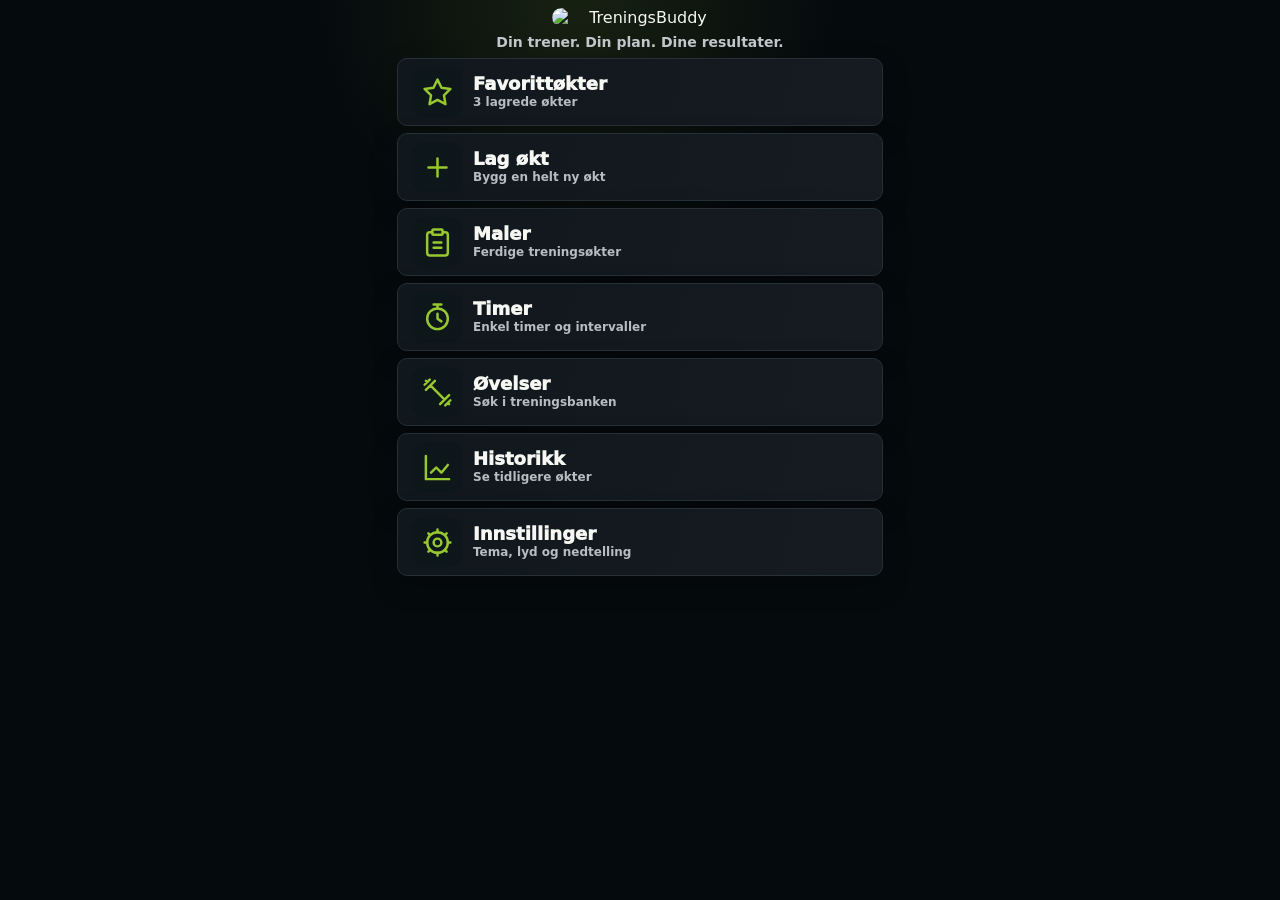
==== commit 54ce62e3: "Update" ====
--- a/index.html
+++ b/index.html
@@ -5,10 +5,10 @@
     <meta name="viewport" content="width=device-width, initial-scale=1" />
     <meta name="theme-color" content="#0a0d10" />
     <link rel="manifest" href="./manifest.webmanifest" />
-    <link rel="icon" type="image/png" sizes="32x32" href="./assets/icons/treningsbuddy-favicon-32.png?v=192" />
-    <link rel="apple-touch-icon" href="./assets/icons/treningsbuddy-apple-touch-icon.png?v=192" />
+    <link rel="icon" type="image/png" sizes="32x32" href="./assets/icons/treningsbuddy-favicon-32.png?v=194" />
+    <link rel="apple-touch-icon" href="./assets/icons/treningsbuddy-apple-touch-icon.png?v=194" />
     <meta http-equiv="Cache-Control" content="no-cache, no-store, must-revalidate" />
-    <link rel="stylesheet" href="./app.css?v=192" />
+    <link rel="stylesheet" href="./app.css?v=194" />
     <title>treningsbuddy</title>
   </head>
   <body>
@@ -19,7 +19,7 @@
       </header>
       <section class="grid" id="view"></section>
     </main>
-    <script src="./workout-categories.js?v=192" defer></script>
-    <script src="./description-loader.js?v=192" defer></script>
+    <script src="./workout-categories.js?v=194" defer></script>
+    <script src="./description-loader.js?v=194" defer></script>
   </body>
 </html>
--- a/app.css
+++ b/app.css
@@ -380,6 +380,14 @@
 .recordMetrics span{display:grid;gap:3px;padding:10px;border:1px solid var(--line);border-radius:8px;background:color-mix(in srgb,var(--panel) 82%,transparent)}
 .recordMetrics small{color:var(--muted);font-size:.78rem}
 .recordMetrics strong{font-size:.96rem}
+.deleteRecordAction{justify-self:start;min-height:36px;padding:7px 11px;font-size:.78rem}
+.exerciseHistoryStrip{display:grid;grid-template-columns:repeat(3,minmax(0,1fr));gap:clamp(8px,3vw,18px);margin:-4px 0 2px;padding:0 2px}
+.exerciseHistoryStrip span{display:grid;gap:2px;min-width:0}
+.exerciseHistoryStrip small,.exerciseHistoryEmpty{color:var(--muted);font-size:.72rem;font-weight:750;line-height:1.2}
+.exerciseHistoryStrip strong{min-width:0;font-size:.9rem;font-weight:850;line-height:1.25;white-space:nowrap;font-variant-numeric:tabular-nums}
+.exerciseHistoryEmpty{margin:-3px 2px 2px}
+.minimalFocus .exerciseHistoryStrip{width:100%;text-align:left}
+@media(max-width:360px){.exerciseHistoryStrip{gap:6px}.exerciseHistoryStrip strong{font-size:.78rem}.exerciseHistoryStrip small{font-size:.66rem}}
 .aboutSettings .settingRow{align-items:flex-start}
 .aboutSettings .settingRow strong{max-width:62%;text-align:right;font-size:.92rem}
 .setLogError{margin:0;color:#ff9b94;font-weight:700;font-size:.88rem}
